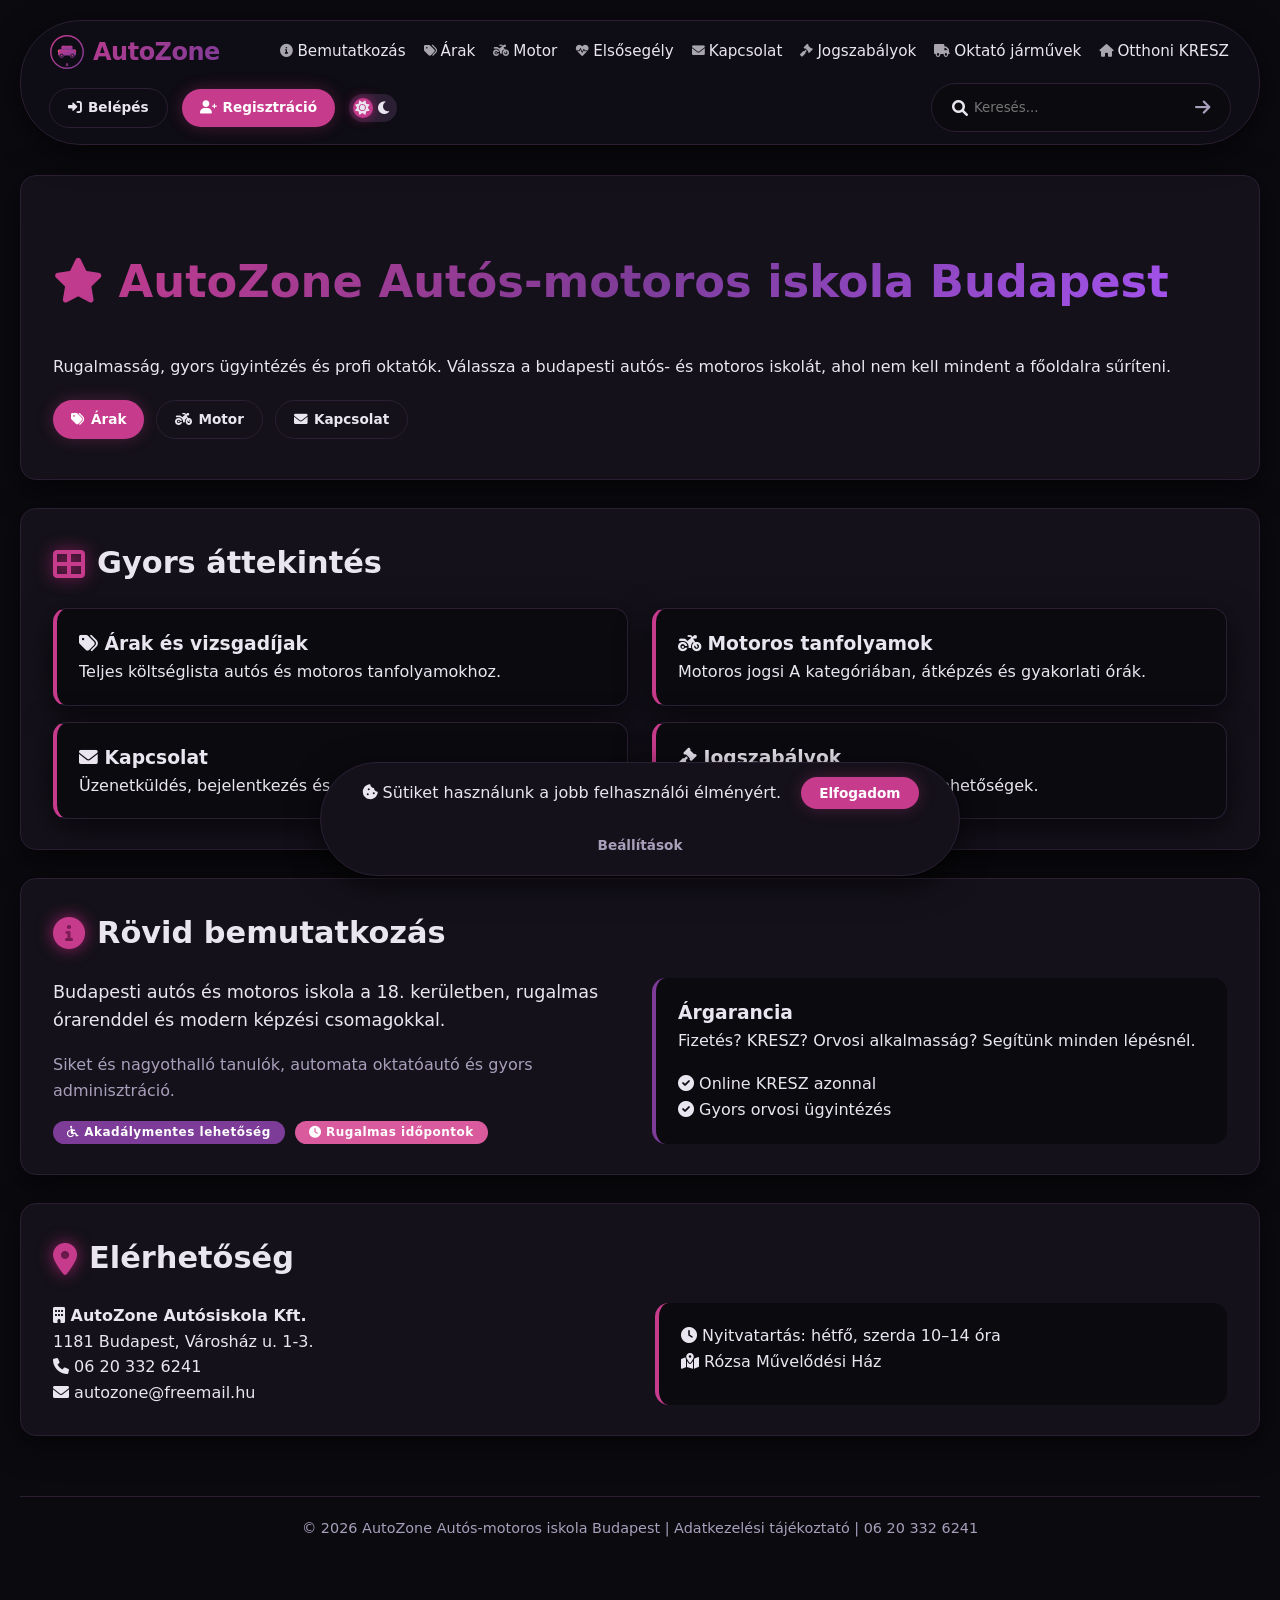
==== html/index.html @ 72e5bad8 "weboldal elkészítése." ====
<!DOCTYPE html>
<html lang="hu">
<head>
  <meta charset="UTF-8">
  <meta name="viewport" content="width=device-width, initial-scale=1.0">
  <title>AutoZone Autós-motoros iskola</title>
  <!-- Font Awesome ikonok -->
  <link rel="stylesheet" href="https://cdnjs.cloudflare.com/ajax/libs/font-awesome/6.0.0-beta3/css/all.min.css">
  <!-- CSS fájl -->
  <link rel="stylesheet" href="../css/style.css">
</head>
<body>
<div class="app" id="app">

  <!-- NAVIGÁCIÓ -->
  <nav class="navbar" id="navbar">
    <div class="logo">
      <img src="../logo.svg" alt="AutoZone logo" class="logo-img">
      AutoZone
    </div>
    <button class="hamburger" id="hamburger" aria-label="Menü" aria-expanded="false"><i class="fas fa-bars"></i></button>
    <ul class="nav-links" id="navLinks">
      <li><a href="bemutatkozas.html"><i class="fas fa-info-circle"></i> Bemutatkozás</a></li>
      <li><a href="arak.html"><i class="fas fa-tags"></i> Árak</a></li>
      <li><a href="motor.html"><i class="fas fa-motorcycle"></i> Motor</a></li>
      <li><a href="elsosegely.html"><i class="fas fa-heartbeat"></i> Elsősegély</a></li>
      <li><a href="kapcsolat.html"><i class="fas fa-envelope"></i> Kapcsolat</a></li>
      <li><a href="jogszabalyok.html"><i class="fas fa-gavel"></i> Jogszabályok</a></li>
      <li><a href="oktatojarmuvek.html"><i class="fas fa-truck"></i> Oktató járművek</a></li>
      <li><a href="otthoni-kresz-a-b.html"><i class="fas fa-home"></i> Otthoni KRESZ</a></li>
    </ul>
    <div class="nav-actions">
      <a href="login.html" class="btn btn-outline"><i class="fas fa-sign-in-alt"></i> Belépés</a>
      <a href="register.html" class="btn btn-primary"><i class="fas fa-user-plus"></i> Regisztráció</a>
      <button type="button" class="theme-toggle" id="themeToggle" aria-label="Sötét vagy világos mód választás">
        <i class="fas fa-sun"></i>
        <i class="fas fa-moon"></i>
        <div class="dot" id="themeDot"></div>
      </button>
    </div>
    <!-- Keresés -->
    <div class="search-box">
      <i class="fas fa-search"></i>
      <input type="text" placeholder="Keresés..." id="searchInput">
      <button id="searchBtn"><i class="fas fa-arrow-right"></i></button>
    </div>
  </nav>

  <section class="hero fade-in">
    <div class="hero-copy">
      <h1 class="page-title"><i class="fas fa-star"></i> AutoZone Autós-motoros iskola Budapest</h1>
      <p>Rugalmasság, gyors ügyintézés és profi oktatók. Válassza a budapesti autós- és motoros iskolát, ahol nem kell mindent a főoldalra sűríteni.</p>
      <div class="hero-actions">
      <a href="arak.html" class="btn btn-primary"><i class="fas fa-tags"></i> Árak</a>
      <a href="motor.html" class="btn btn-outline"><i class="fas fa-motorcycle"></i> Motor</a>
      <a href="kapcsolat.html" class="btn btn-outline"><i class="fas fa-envelope"></i> Kapcsolat</a>
      </div>
    </div>
  </section>

  <section class="section fade-in delay-1">
    <h2><i class="fas fa-th-large"></i> Gyors áttekintés</h2>
    <div class="grid-2">
      <a href="arak.html" class="card card-hover-link">
        <h3><i class="fas fa-tags"></i> Árak és vizsgadíjak</h3>
        <p>Teljes költséglista autós és motoros tanfolyamokhoz.</p>
      </a>
      <a href="motor.html" class="card card-hover-link">
        <h3><i class="fas fa-motorcycle"></i> Motoros tanfolyamok</h3>
        <p>Motoros jogsi A kategóriában, átképzés és gyakorlati órák.</p>
      </a>
    </div>
    <div class="grid-2" style="margin-top:16px;">
      <a href="kapcsolat.html" class="card card-hover-link">
        <h3><i class="fas fa-envelope"></i> Kapcsolat</h3>
        <p>Üzenetküldés, bejelentkezés és hírlevél.</p>
      </a>
      <a href="jogszabalyok.html" class="card card-hover-link">
        <h3><i class="fas fa-gavel"></i> Jogszabályok</h3>
        <p>Jogszabályi infók és támogatási lehetőségek.</p>
      </a>
    </div>
  </section>

  <section class="section fade-in delay-2">
    <h2><i class="fas fa-info-circle"></i> Rövid bemutatkozás</h2>
    <div class="grid-2">
      <div>
        <p style="font-size:1.1rem; font-weight:300;">Budapesti autós és motoros iskola a 18. kerületben, rugalmas órarenddel és modern képzési csomagokkal.</p>
        <p class="text-muted mt-2">Siket és nagyothalló tanulók, automata oktatóautó és gyors adminisztráció.</p>
        <div class="flex mt-2">
          <span class="badge badge-secondary"><i class="fas fa-wheelchair"></i> Akadálymentes lehetőség</span>
          <span class="badge badge-accent"><i class="fas fa-clock"></i> Rugalmas időpontok</span>
        </div>
      </div>
      <div class="card card-highlight">
        <h3>Árgarancia</h3>
        <p>Fizetés? KRESZ? Orvosi alkalmasság? Segítünk minden lépésnél.</p>
        <p class="mt-2"><i class="fas fa-check-circle"></i> Online KRESZ azonnal</p>
        <p><i class="fas fa-check-circle"></i> Gyors orvosi ügyintézés</p>
      </div>
    </div>
  </section>

  <section class="section fade-in delay-3">
    <h2><i class="fas fa-location-dot"></i> Elérhetőség</h2>
    <div class="contact-grid">
      <div>
        <p><strong><i class="fas fa-building"></i> AutoZone Autósiskola Kft.</strong></p>
        <p>1181 Budapest, Városház u. 1-3.</p>
        <p><i class="fas fa-phone"></i> 06 20 332 6241</p>
        <p><i class="fas fa-envelope"></i> autozone@freemail.hu</p>
      </div>
      <div class="card">
        <p><i class="fas fa-clock"></i> Nyitvatartás: hétfő, szerda 10–14 óra</p>
        <p><i class="fas fa-map-marked-alt"></i> Rózsa Művelődési Ház</p>
      </div>
    </div>
  </section>

  <!-- SÜTI BANNER -->
  <div id="cookieBanner" class="cookie-banner">
    <span><i class="fas fa-cookie-bite"></i> Sütiket használunk a jobb felhasználói élményért.</span>
    <button id="acceptCookie" class="btn btn-primary">Elfogadom</button>
    <button id="declineCookie" class="btn btn-text">Beállítások</button>
  </div>

  <footer class="footer">
    <p>© 2026 AutoZone Autós-motoros iskola Budapest | Adatkezelési tájékoztató | 06 20 332 6241</p>
  </footer>
</div>

<!-- JavaScript fájl -->
<script src="../script/script.js"></script>
</body>
</html>
---- css/style.css ----
/* --- GLOBÁLIS RESET ÉS VÁLTOZÓK --- */
* {
  margin: 0;
  padding: 0;
  box-sizing: border-box;
  font-family: 'Segoe UI', system-ui, -apple-system, sans-serif;
}

:root {
  --bg: #0b0a0f;
  --bg-card: #14111a;
  --bg-nav: #0e0c14;
  --text: #eae6f0;
  --text-muted: #a89fbb;
  --primary: #c73b8c;
  --primary-glow: #a0206a;
  --secondary: #7d3c98;
  --accent: #d95b9e;
  --border: #2a1f33;
  --shadow: 0 8px 32px rgba(0, 0, 0, 0.6);
  --radius: 16px;
  --transition: 0.3s cubic-bezier(0.4, 0, 0.2, 1);
}

body.light {
  --bg: #f5f0fa;
  --bg-card: #ffffff;
  --bg-nav: #eee8f5;
  --text: #1a1423;
  --text-muted: #3d2e4a;
  --border: #d4c8e0;
  --shadow: 0 8px 24px rgba(0, 0, 0, 0.08);
}

body {
  background-color: var(--bg);
  color: var(--text);
  transition: background 0.3s, color 0.3s;
  line-height: 1.6;
  scroll-behavior: smooth;
  user-select: none;
  -webkit-user-select: none;
  -moz-user-select: none;
}

input, textarea, .form-input, .search-box input {
  user-select: text;
  -webkit-user-select: text;
  -moz-user-select: text;
}

.download-list {
  list-style: none;
  padding: 0;
  margin: 24px 0 0;
  display: grid;
  gap: 14px;
}

.download-list li {
  display: flex;
  align-items: center;
  gap: 12px;
  padding: 16px 18px;
  background: var(--bg);
  border: 1px solid var(--border);
  border-radius: 14px;
}


a {
  color: var(--primary);
  text-decoration: none;
  transition: var(--transition);
}
a:hover {
  color: var(--accent);
  text-shadow: 0 0 12px var(--primary-glow);
}

/* --- GÖRGŐSÁV --- */
::-webkit-scrollbar { width: 8px; }
::-webkit-scrollbar-track { background: var(--bg); }
::-webkit-scrollbar-thumb { background: var(--primary); border-radius: 10px; }

/* --- NAGY KONTAINER --- */
.app {
  max-width: 1440px;
  margin: 0 auto;
  padding: 0 20px 40px;
}

/* --- FEJLÉC / NAVIGÁCIÓ --- */
.navbar {
  display: flex;
  flex-wrap: wrap;
  align-items: center;
  justify-content: space-between;
  background: var(--bg-nav);
  backdrop-filter: blur(12px);
  padding: 12px 28px;
  border-radius: 60px;
  margin: 20px 0 30px;
  box-shadow: var(--shadow);
  border: 1px solid var(--border);
  transition: var(--transition);
  position: sticky;
  top: 16px;
  z-index: 999;
  gap: 12px;
}

.logo {
  font-size: 1.5rem;
  font-weight: 800;
  background: linear-gradient(135deg, var(--primary), var(--secondary));
  -webkit-background-clip: text;
  -webkit-text-fill-color: transparent;
  letter-spacing: -0.5px;
  display: flex;
  align-items: center;
  gap: 8px;
}

.logo-img {
  height: 36px;
  width: auto;
  -webkit-text-fill-color: initial;
}

.nav-links {
  display: flex;
  flex-wrap: wrap;
  gap: 6px 14px;
  list-style: none;
  font-weight: 500;
  font-size: 0.95rem;
}
.nav-links li {
  position: relative;
}
.nav-links a {
  color: var(--text);
  padding: 6px 2px;
  border-bottom: 2px solid transparent;
  transition: var(--transition);
  display: flex;
  align-items: center;
  gap: 4px;
}
.nav-links a:hover {
  border-bottom-color: var(--primary);
  color: var(--accent);
}
.nav-links a i {
  font-size: 0.8rem;
  opacity: 0.7;
}

.nav-actions {
  display: flex;
  align-items: center;
  gap: 14px;
}

.btn {
  padding: 8px 18px;
  border-radius: 40px;
  font-weight: 600;
  font-size: 0.85rem;
  border: none;
  cursor: pointer;
  transition: var(--transition);
  display: inline-flex;
  align-items: center;
  gap: 6px;
}

.btn-primary {
  background: var(--primary);
  color: #fff;
  box-shadow: 0 0 16px rgba(199, 59, 140, 0.3);
}
.btn-primary:hover {
  background: var(--accent);
  transform: scale(1.04);
  box-shadow: 0 0 24px var(--primary-glow);
}

.btn-secondary {
  background: var(--secondary);
  color: #fff;
}
.btn-secondary:hover {
  background: var(--accent);
  transform: scale(1.04);
}

.btn-outline {
  background: transparent;
  color: var(--text);
  border: 1px solid var(--border);
}
.btn-outline:hover {
  border-color: var(--primary);
  color: var(--primary);
}

.btn-text {
  background: transparent;
  color: var(--text-muted);
}
.btn-text:hover {
  color: var(--text);
}

.theme-toggle {
  background: var(--border);
  border: none;
  border-radius: 40px;
  width: 48px;
  height: 28px;
  display: flex;
  align-items: center;
  justify-content: space-between;
  padding: 0 6px;
  cursor: pointer;
  transition: var(--transition);
  position: relative;
  flex-shrink: 0;
}
.theme-toggle .dot {
  width: 20px;
  height: 20px;
  background: var(--primary);
  border-radius: 50%;
  position: absolute;
  left: 4px;
  transition: var(--transition);
  box-shadow: 0 0 12px var(--primary-glow);
}
body.light .theme-toggle .dot {
  left: 24px;
  background: var(--secondary);
}
.theme-toggle i {
  font-size: 0.9rem;
  color: var(--text);
  z-index: 1;
}

/* --- HAMBURGER MENU (mobil) --- */
.hamburger {
  display: none;
  font-size: 1.8rem;
  background: none;
  border: none;
  color: var(--text);
  cursor: pointer;
}

@media (max-width: 1024px) {
  .nav-links {
    display: none;
    flex-direction: column;
    width: 100%;
    padding: 16px 0 8px;
    gap: 10px;
    border-top: 1px solid var(--border);
    margin-top: 10px;
  }
  .nav-links.open {
    display: flex;
  }
  .hamburger {
    display: block;
  }
  .navbar {
    flex-wrap: wrap;
  }
  .search-box {
    width: 100% !important;
  }
}

/* --- KERESÉS --- */
.search-box {
  display: flex;
  align-items: center;
  background: var(--bg);
  border-radius: 60px;
  padding: 6px 16px 6px 20px;
  border: 1px solid var(--border);
  transition: var(--transition);
  flex: 1;
  min-width: 180px;
  max-width: 300px;
}
.search-box:focus-within {
  border-color: var(--primary);
  box-shadow: 0 0 20px rgba(199, 59, 140, 0.15);
}
.search-box input {
  background: transparent;
  border: none;
  padding: 10px 6px;
  color: var(--text);
  width: 100%;
  outline: none;
}
.search-box button {
  background: none;
  border: none;
  color: var(--text-muted);
  cursor: pointer;
  font-size: 1.1rem;
  padding: 0 4px;
}
.search-box button:hover {
  color: var(--primary);
}

/* --- OLDAL CÍM ÉS SZEKCIÓK --- */
.page-title {
  font-size: 2.8rem;
  font-weight: 800;
  background: linear-gradient(135deg, var(--primary), var(--secondary), #a855f7);
  -webkit-background-clip: text;
  -webkit-text-fill-color: transparent;
  margin: 30px 0 16px;
  animation: fadeUp 0.8s ease;
}

.section {
  background: var(--bg-card);
  border-radius: var(--radius);
  padding: 30px 32px;
  margin: 28px 0;
  border: 1px solid var(--border);
  box-shadow: var(--shadow);
  transition: var(--transition);
  animation: fadeUp 0.6s ease both;
  scroll-margin-top: 112px;
}
.section:hover {
  border-color: var(--primary);
  box-shadow: 0 0 30px rgba(199, 59, 140, 0.08);
}

.section h2 {
  font-size: 1.9rem;
  margin-bottom: 20px;
  display: flex;
  align-items: center;
  gap: 12px;
  color: var(--text);
}
.section h2 i {
  color: var(--primary);
  font-size: 2rem;
  filter: drop-shadow(0 0 8px var(--primary-glow));
}

.hero {
  background: var(--bg-card);
  border-radius: var(--radius);
  padding: 40px 32px;
  margin: 0 0 28px;
  border: 1px solid var(--border);
  box-shadow: var(--shadow);
}
.hero-copy {
  display: flex;
  flex-direction: column;
  gap: 20px;
}
.hero-actions {
  display: flex;
  flex-wrap: wrap;
  gap: 12px;
}
.card-hover-link {
  display: block;
  background: var(--bg);
  color: inherit;
  padding: 22px;
  border-radius: 14px;
  border: 1px solid var(--border);
  box-shadow: var(--shadow);
  transition: var(--transition);
  text-decoration: none;
}
.card-hover-link:hover {
  transform: translateY(-4px);
  border-color: var(--primary);
}

.map-embed {
  background: var(--bg);
  border-radius: var(--radius);
  border: 1px solid var(--border);
  overflow: hidden;
}
.map-embed iframe {
  width: 100%;
  height: 280px;
  border: 0;
  display: block;
}

.form-card {
  display: flex;
  flex-direction: column;
  gap: 12px;
}

.grid-2 {
  display: grid;
  grid-template-columns: 1fr 1fr;
  gap: 24px;
}
@media (max-width: 720px) {
  .grid-2 { grid-template-columns: 1fr; }
}

.card {
  background: var(--bg);
  padding: 20px 22px;
  border-radius: 14px;
  border-left: 4px solid var(--primary);
  transition: var(--transition);
}
.card:hover {
  transform: translateY(-4px);
  border-left-width: 6px;
  box-shadow: 0 12px 28px rgba(0,0,0,0.3);
}
.card-highlight {
  border-left-color: var(--secondary);
}
.card-secondary {
  border-left-color: var(--accent);
}

.graph-panel {
  display: grid;
  grid-template-columns: 1.3fr 0.9fr;
  gap: 24px;
  margin-top: 32px;
}
@media (max-width: 820px) {
  .graph-panel {
    grid-template-columns: 1fr;
  }
}
.feature-banner {
  background: rgba(199, 59, 140, 0.12);
  border: 1px solid rgba(199, 59, 140, 0.24);
  border-radius: 18px;
  padding: 20px 22px;
  margin: 18px 0 0;
}
.feature-title {
  display: flex;
  align-items: center;
  gap: 10px;
  font-size: 1.1rem;
  font-weight: 700;
  color: var(--primary);
  margin-bottom: 8px;
}
.feature-banner p {
  margin: 0;
  color: var(--text);
  line-height: 1.6;
}
.graph-card {
  background: var(--bg-card);
  border: 1px solid var(--border);
  border-radius: 20px;
  padding: 24px;
  box-shadow: var(--shadow);
}
.chart-card {
  display: flex;
  flex-direction: column;
  gap: 20px;
}
.graph-label {
  font-weight: 700;
  color: var(--text);
  letter-spacing: 0.02em;
}
.graph-bars {
  display: grid;
  gap: 18px;
}
.graph-row {
  display: grid;
  grid-template-columns: 80px 1fr;
  align-items: center;
  gap: 16px;
}
.graph-bar {
  background: rgba(255,255,255,0.08);
  border-radius: 999px;
  height: 16px;
  overflow: hidden;
  position: relative;
}
.bar {
  height: 100%;
  background: linear-gradient(90deg, var(--primary), var(--accent));
  border-radius: 999px;
  width: 0;
  animation: growBar 1.4s ease forwards;
  position: relative;
}
.bar-label {
  position: absolute;
  right: 12px;
  top: 50%;
  transform: translateY(-50%);
  color: #fff;
  font-size: 0.78rem;
  font-weight: 700;
  white-space: nowrap;
}
.bar-100 { width: 100%; }
@keyframes growBar {
  from { width: 0; }
  to { width: 100%; }
}

/* --- BADGE --- */
.badge {
  background: var(--primary);
  color: #fff;
  padding: 2px 14px;
  border-radius: 40px;
  font-size: 0.75rem;
  font-weight: 700;
  letter-spacing: 0.5px;
  display: inline-block;
}
.badge-secondary {
  background: var(--secondary);
}
.badge-accent {
  background: var(--accent);
}
.badge-vehicle {
  background: #1a2a3a;
  color: #fff;
  padding: 6px 16px;
  font-size: 0.85rem;
}
body.light .badge-vehicle {
  background: #e0d6ea;
  color: #1a1423;
}

/* --- KONTAKT --- */
.contact-grid {
  display: grid;
  grid-template-columns: 1fr 1fr;
  gap: 30px;
}
@media (max-width: 720px) {
  .contact-grid { grid-template-columns: 1fr; }
}

.map-placeholder {
  background: var(--bg);
  border-radius: var(--radius);
  height: 220px;
  display: flex;
  align-items: center;
  justify-content: center;
  border: 1px solid var(--border);
  color: var(--text-muted);
  font-size: 1.2rem;
  gap: 10px;
}

/* --- FORM ELEMEK --- */
.form-input {
  width: 100%;
  padding: 10px 14px;
  border-radius: 8px;
  border: 1px solid var(--border);
  background: var(--bg);
  color: var(--text);
  margin-bottom: 8px;
  transition: var(--transition);
}
.form-input:focus {
  outline: none;
  border-color: var(--primary);
  box-shadow: 0 0 16px rgba(199, 59, 140, 0.1);
}
textarea.form-input {
  resize: vertical;
  min-height: 80px;
}
.inline-img {
  max-width: 220px;
  display: block;
  margin: 16px 0;
}
.table-wrapper {
  overflow-x: auto;
  margin-top: 16px;
}
.price-table {
  width: 100%;
  min-width: 620px;
  border-collapse: collapse;
  background: var(--bg);
}
.price-table th,
.price-table td {
  border: 1px solid var(--border);
  padding: 12px 14px;
  text-align: left;
  vertical-align: top;
}
.price-table th {
  background: rgba(199, 59, 140, 0.12);
  color: var(--text);
}
.price-table tr:nth-child(even) {
  background: rgba(255, 255, 255, 0.04);
}
@media (max-width: 760px) {
  .price-table {
    min-width: 100%;
  }
  .price-table th,
  .price-table td {
    padding: 10px 8px;
    font-size: 0.92rem;
  }
}
.checkbox-label {
  display: flex;
  align-items: center;
  gap: 8px;
  color: var(--text-muted);
  font-size: 0.9rem;
  margin: 6px 0;
}

hr {
  border: none;
  border-top: 1px solid var(--border);
  margin: 20px 0;
}

/* --- ANIMÁCIÓK --- */
@keyframes fadeUp {
  0% { opacity: 0; transform: translateY(30px); }
  100% { opacity: 1; transform: translateY(0); }
}

.fade-in {
  animation: fadeUp 0.6s ease both;
}
.delay-1 { animation-delay: 0.1s; }
.delay-2 { animation-delay: 0.25s; }
.delay-3 { animation-delay: 0.4s; }
.delay-4 { animation-delay: 0.55s; }

/* --- SÜTI ÉRTESÍTŐ --- */
.cookie-banner {
  position: fixed;
  bottom: 24px;
  left: 50%;
  transform: translateX(-50%);
  background: var(--bg-card);
  backdrop-filter: blur(14px);
  border: 1px solid var(--border);
  border-radius: 60px;
  padding: 14px 32px;
  display: flex;
  align-items: center;
  gap: 20px;
  flex-wrap: wrap;
  justify-content: center;
  box-shadow: var(--shadow);
  z-index: 9999;
  transition: var(--transition);
}
.cookie-banner.hidden {
  transform: translateX(-50%) translateY(120px);
  opacity: 0;
  pointer-events: none;
}

/* --- EGYÉB SEGÉD --- */
.text-muted { color: var(--text-muted); }
.mt-2 { margin-top: 18px; }
.flex { display: flex; align-items: center; gap: 10px; flex-wrap: wrap; }
.gap-4 { gap: 16px; }

.footer {
  margin-top: 60px;
  padding: 20px 0;
  border-top: 1px solid var(--border);
  text-align: center;
  color: var(--text-muted);
  font-size: 0.9rem;
}
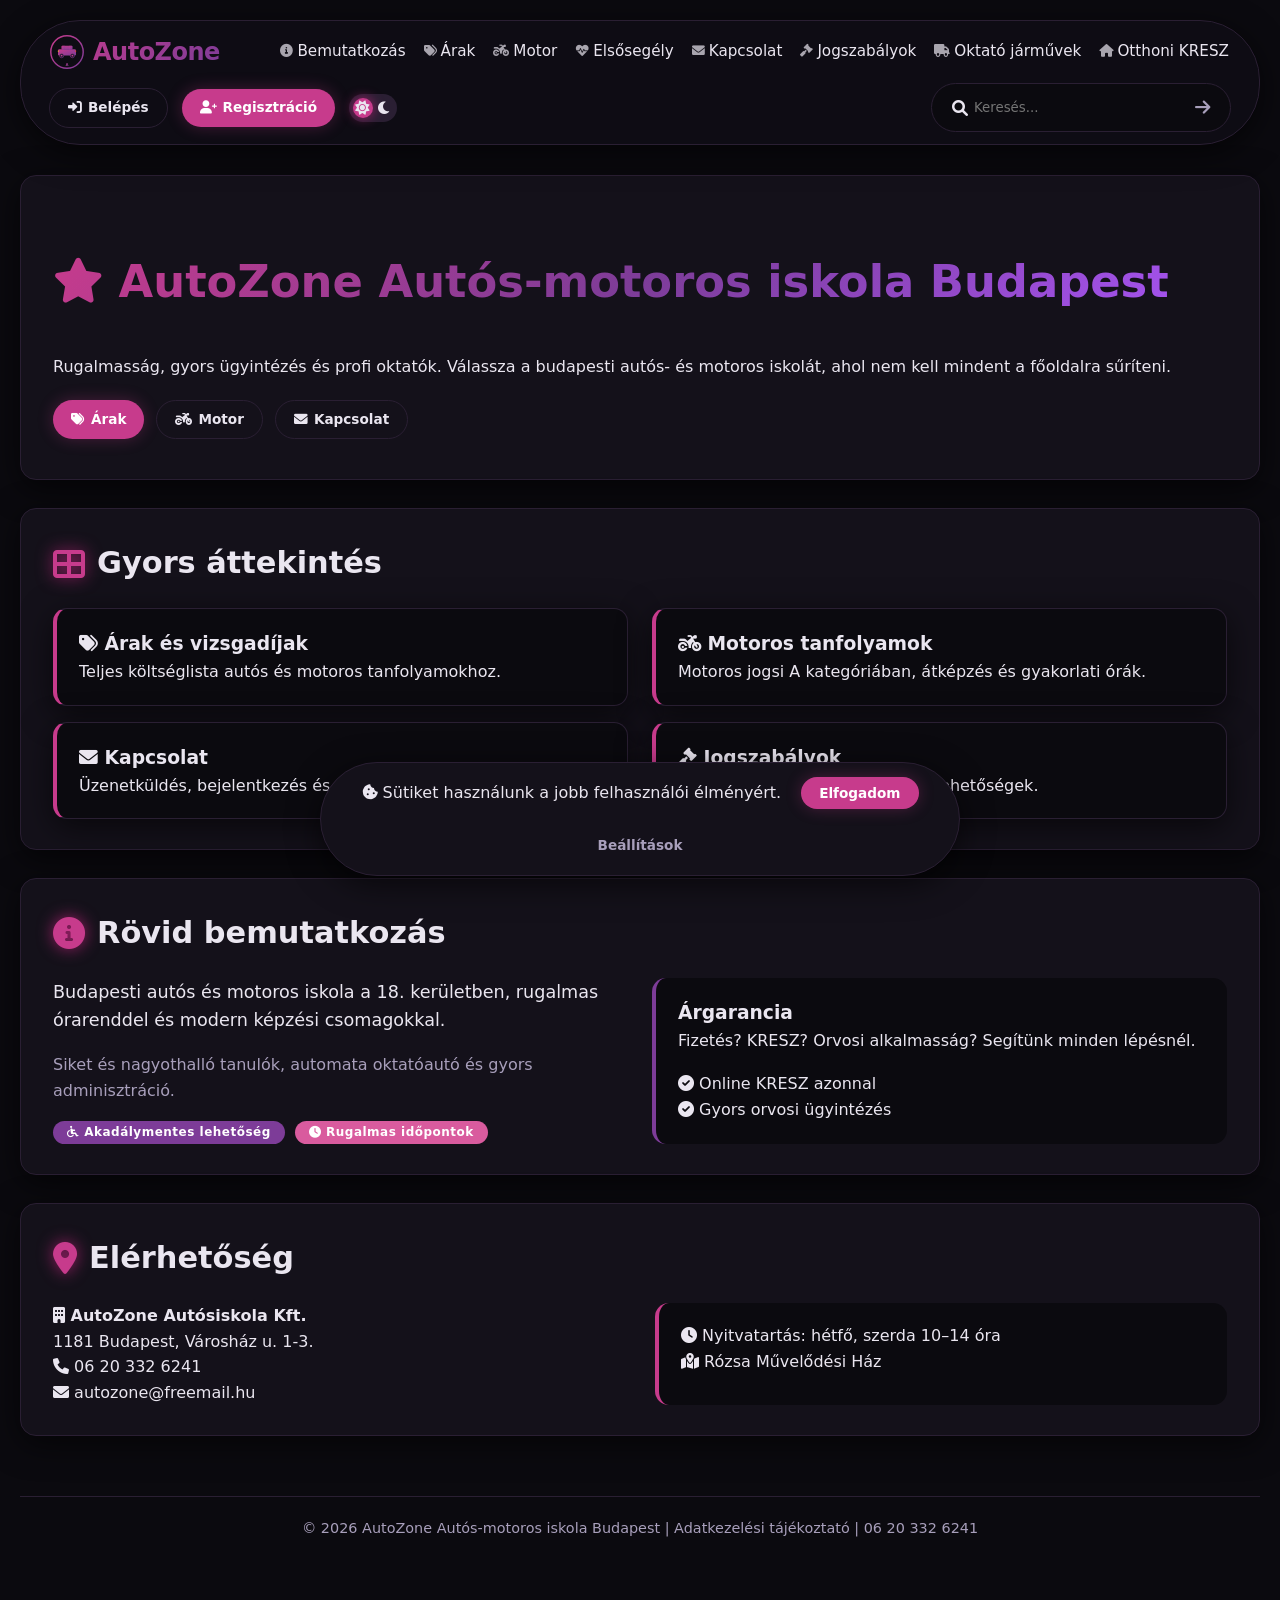
==== commit 9b331f74: "Patch v 0.2" ====
--- a/html/index.html
+++ b/html/index.html
@@ -3,6 +3,17 @@
 <head>
   <meta charset="UTF-8">
   <meta name="viewport" content="width=device-width, initial-scale=1.0">
+  <!-- Open Graph / Twitter meta -->
+  <meta property="og:title" content="AutoZone Autós-motoros iskola" />
+  <meta property="og:description" content="Rugalmasság, gyors ügyintézés és profi oktatók. AutoZone Budapest." />
+  <meta property="og:type" content="website" />
+  <meta property="og:url" content="/html/index.html" />
+  <meta property="og:image" content="../img/golf%205.jpg" />
+  <meta property="og:site_name" content="AutoZone" />
+  <meta name="twitter:card" content="summary_large_image" />
+  <meta name="twitter:title" content="AutoZone Autós-motoros iskola" />
+  <meta name="twitter:description" content="Rugalmasság, gyors ügyintézés és profi oktatók." />
+  <meta name="twitter:image" content="../img/golf%205.jpg" />
   <title>AutoZone Autós-motoros iskola</title>
   <!-- Font Awesome ikonok -->
   <link rel="stylesheet" href="https://cdnjs.cloudflare.com/ajax/libs/font-awesome/6.0.0-beta3/css/all.min.css">
--- a/css/style.css
+++ b/css/style.css
@@ -560,6 +560,79 @@
   color: #1a1423;
 }
 
+/* --- VEHICLE GALLERY --- */
+.vehicle-gallery {
+  display: grid;
+  grid-template-columns: repeat(3, 1fr);
+  gap: 16px;
+  margin-top: 16px;
+}
+.vehicle-card {
+  position: relative;
+  overflow: hidden;
+  border-radius: 12px;
+  border: 1px solid var(--border);
+  background: var(--bg);
+  transition: transform 0.45s var(--transition), box-shadow 0.45s var(--transition);
+}
+.vehicle-card:hover {
+  transform: translateY(-6px) scale(1.01);
+  box-shadow: 0 18px 40px rgba(0,0,0,0.45);
+}
+.vehicle-card img {
+  width: 100%;
+  height: 220px;
+  object-fit: cover;
+  display: block;
+  transition: transform 0.8s ease;
+}
+.vehicle-card:hover img {
+  transform: scale(1.06) rotate(-0.4deg);
+}
+.vehicle-card::after {
+  content: '';
+  position: absolute;
+  top: -60%;
+  left: -60%;
+  width: 220%;
+  height: 220%;
+  background: linear-gradient(120deg, rgba(255,255,255,0.03) 0%, rgba(255,255,255,0.12) 50%, rgba(255,255,255,0.03) 100%);
+  transform: translateX(-120%) rotate(25deg);
+  transition: transform 0.9s ease;
+  pointer-events: none;
+}
+.vehicle-card:hover::after {
+  transform: translateX(0%) rotate(25deg);
+}
+.vehicle-info {
+  position: absolute;
+  left: 0;
+  right: 0;
+  bottom: 0;
+  padding: 12px 14px;
+  display: flex;
+  justify-content: space-between;
+  align-items: center;
+  gap: 12px;
+  background: linear-gradient(180deg, rgba(0,0,0,0) 0%, rgba(0,0,0,0.6) 100%);
+  color: #fff;
+}
+.vehicle-info .title {
+  font-weight: 700;
+}
+.vehicle-info .btn-sm {
+  padding: 6px 10px;
+  font-size: 0.85rem;
+  border-radius: 10px;
+}
+@media (max-width: 920px) {
+  .vehicle-gallery { grid-template-columns: repeat(2,1fr); }
+}
+@media (max-width: 560px) {
+  .vehicle-gallery { grid-template-columns: 1fr; }
+  .vehicle-card img { height: 180px; }
+}
+
 /* --- KONTAKT --- */
 .contact-grid {
   display: grid;
